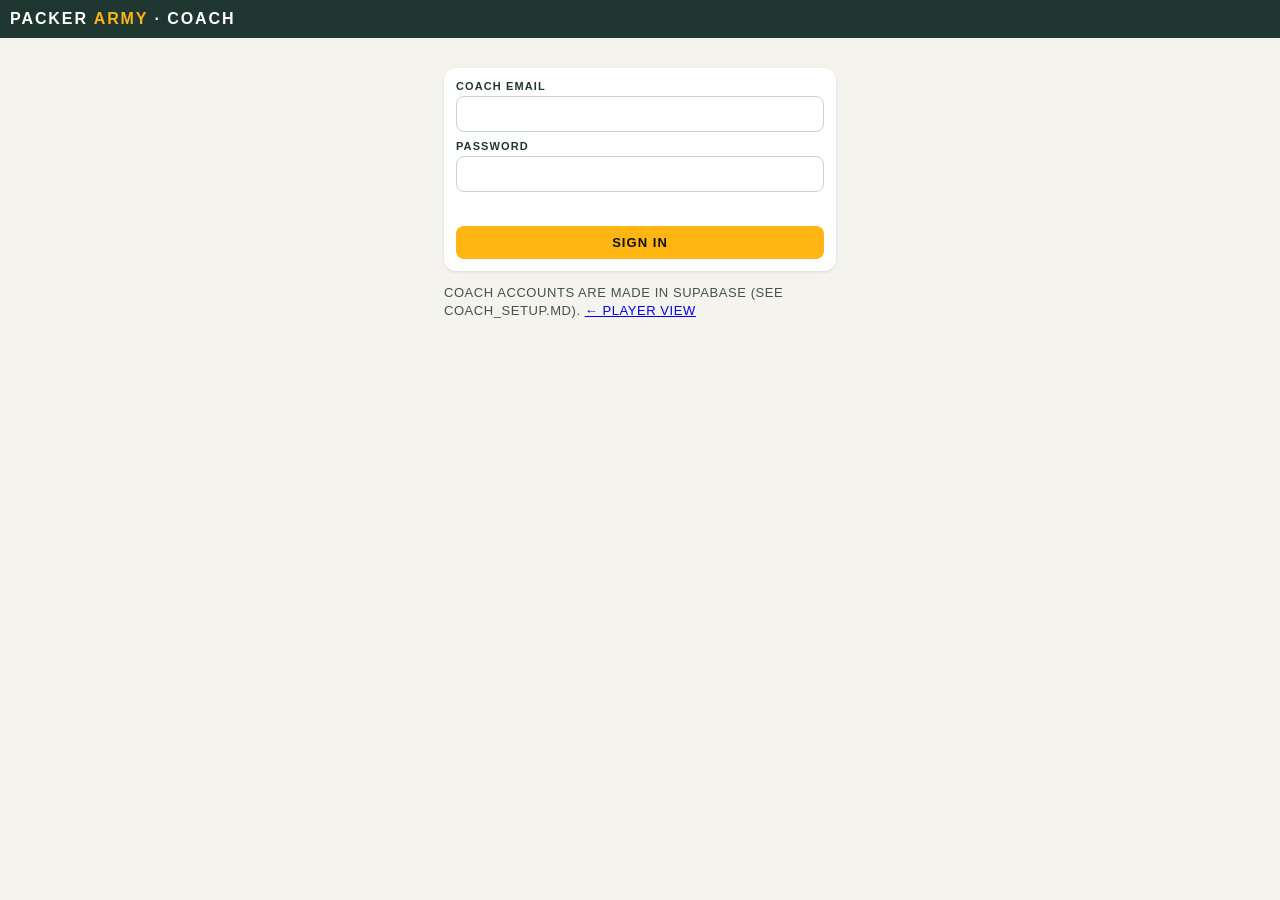
==== coach.html @ a490b2a1 "Packer Army playbook app Player view (5v5 / 6v6), full-screen plays with edit / send to coach / sync" ====
<!doctype html><html lang=en><head><meta charset=utf-8>
<meta name=viewport content="width=device-width,initial-scale=1,viewport-fit=cover,maximum-scale=1">
<meta name=apple-mobile-web-app-capable content=yes><meta name=theme-color content="#203731">
<link rel=manifest href=manifest.webmanifest><link rel=apple-touch-icon href=icons/icon-180.png>
<title>Packer Army Coach</title>
<link rel=stylesheet href=theme.css>
<style>
body{padding-bottom:calc(84px + env(safe-area-inset-bottom))}
.view{display:none}.view.show{display:block}
.pick{display:flex;gap:6px;align-items:center;padding:10px 0 8px}
.pick select{flex:1;min-width:0;font-weight:600;font-size:15px;font-family:inherit;padding:9px 8px;border-radius:9px;border:1.5px solid var(--g3);background:#fff;color:var(--ink)}
.pick .btn{padding:9px 13px}
.more{display:flex;flex-wrap:wrap;gap:8px;margin:14px 0}.more .btn{flex:1 1 44%;text-align:center;text-decoration:none}
.actions{position:fixed;left:0;right:0;bottom:0;background:var(--g);padding:10px 10px calc(10px + env(safe-area-inset-bottom));display:flex;gap:8px;z-index:10;box-shadow:0 -2px 10px rgba(0,0,0,.25)}
.actions .btn{flex:1}.actions #save{flex:1.6}
.login{max-width:420px;margin:30px auto;padding:0 14px}
h3.sec{margin:14px 2px 6px;font-size:14px;letter-spacing:.06em;color:var(--g)}
.idea{display:flex;gap:10px;background:#fff;border-radius:10px;box-shadow:0 1px 3px rgba(0,0,0,.15);padding:8px;margin:0 0 8px;align-items:center;cursor:pointer}
.idea .mini{width:110px;flex:none;aspect-ratio:1.3;position:relative}.idea .mini svg,.cmp .d svg,.hist .mini svg{position:absolute;inset:0;width:100%;height:100%}
.idea .tx{flex:1;min-width:0;font:13px/1.3 var(--font)}.idea .tx b{display:block;font-size:14px;margin-bottom:2px}
.cmp{display:grid;grid-template-columns:1fr 1fr;gap:8px;margin:8px 0}@media(max-width:520px){.cmp{grid-template-columns:1fr}}
.cmp figure{margin:0;background:#fff;border-radius:10px;overflow:hidden;box-shadow:0 1px 3px rgba(0,0,0,.15)}
.cmp figcaption{background:var(--g);color:#fff;font:600 12px var(--font);letter-spacing:.05em;padding:5px 8px}.cmp figure.new figcaption{background:var(--gold);color:var(--ink)}
.cmp .d{aspect-ratio:1.3;position:relative}
.msg{background:#fff;border-left:4px solid var(--gold);border-radius:8px;padding:10px 12px;margin:10px 0;font:15px/1.4 var(--font)}
.meta{font:13px/1.4 var(--font);color:#44524d}
.btns{display:flex;flex-wrap:wrap;gap:8px;margin:12px 0}.btns .btn{flex:1 1 40%}
.cm{background:#fff;border-radius:8px;padding:8px 10px;margin:6px 0;font:14px/1.35 var(--font);display:flex;gap:8px}.cm div{flex:1}.cm b{color:var(--g)}
.cm button{background:none;border:0;color:var(--warn);font-size:18px}
.hist{display:flex;gap:10px;align-items:center;border-bottom:1px solid #e3e8e5;padding:8px 0}.hist .mini{width:90px;flex:none;aspect-ratio:1.3;position:relative}.hist div{flex:1;font:13px/1.3 var(--font)}
dialog .radio{display:flex;gap:8px;align-items:center;font:15px var(--font);margin:8px 0}
#histList{max-height:60vh;overflow:auto}
</style></head><body>
<header><div class=hrow><h1>PACKER <span>ARMY</span> · COACH</h1><div class=seg id=fmts></div></div><div class=tabs id=tabs><button data-t=book class=on>Playbook</button><button data-t=review>Review ideas</button></div></header>

<div class="view login" id=vLogin>
  <fieldset><label>COACH EMAIL</label><input type=email id=lEmail autocomplete=username autocapitalize=off>
  <label>PASSWORD</label><input type=password id=lPass autocomplete=current-password>
  <div id=lMsg class=meta style="color:var(--warn);min-height:20px;margin-top:8px"></div>
  <button class="btn gold" id=lGo style="width:100%;margin-top:6px">Sign in</button></fieldset>
  <p class=meta>Coach accounts are made in Supabase (see COACH_SETUP.md). <a href="index.html">← Player view</a></p>
</div>

<div class="view wrap" id=vBook>
  <div class=pick><button class=btn id=prev aria-label="previous play">◀</button><select id=pick></select><button class=btn id=next aria-label="next play">▶</button></div>
  <div id=ed></div>
  <div class=more>
    <button class="btn ghost" id=print5>Print 5v5 wristband</button><button class="btn ghost" id=print6>Print 6v6 wristband</button>
    <button class="btn ghost" id=histBtn>Versions of this play</button><button class="btn ghost" id=revert>Undo all unsaved changes</button>
    <button class="btn ghost" id=codeBtn>Team code</button><button class="btn ghost" id=out>Sign out</button>
    <a class="btn ghost" href="index.html">← Player view</a>
  </div>
</div>

<div class="view wrap" id=vReview><div id=rev></div></div>

<div class=actions id=bar><button class=btn id=undo>Undo</button><button class="btn gold" id=save>Save</button></div>

<dialog id=dNote><h2 id=nTitle></h2><p id=nText></p><div id=nPick></div><textarea id=nBody maxlength=600></textarea>
  <div class=row><button class="btn ghost" id=nCancel>Cancel</button><button class="btn gold" id=nOk>OK</button></div></dialog>
<dialog id=dApply><h2>Apply this idea</h2><p>Every player's app gets the result. The play it replaces is kept in its version history.</p>
  <div id=aOpts></div><label>NOTE TO THE TEAM (optional)</label><textarea id=aNote maxlength=600></textarea>
  <div class=row><button class="btn ghost" id=aCancel>Cancel</button><button class="btn gold" id=aOk>Apply</button></div></dialog>
<dialog id=dHist><h2 id=hTitle>Versions</h2><div id=histList></div><div class=row><button class="btn ghost" id=hClose>Close</button></div></dialog>
<dialog id=dCode><h2>Team code</h2><p>Players type this once to open the app. Changing it signs every player out until they enter the new one.</p>
  <label>CURRENT CODE</label><input id=cNow readonly><label>NEW CODE</label><input id=cNew autocapitalize=characters autocomplete=off maxlength=40>
  <div class=row><button class="btn ghost" id=cCancel>Close</button><button class="btn gold" id=cOk>Change</button></div></dialog>

<script src=config.js></script><script src=pb.js></script><script src=data.js></script><script src=editor.js></script>
<script>
const $=s=>document.querySelector(s), clone=o=>JSON.parse(JSON.stringify(o)), same=(a,b)=>JSON.stringify(a)===JSON.stringify(b), P=PA.esc;
const base={}, work={};            // base = saved playbook, work = coach's copy being edited (kept on the phone until saved)
let FMTS=[], FMT='', idx=0, tab='book', ideas=[], openIdea=null, stops=[];
const ed=PlayEditor($('#ed'),{onChange:()=>{ saveDraft(); refresh(); }});
const cur=()=>work[FMT][idx];
const changed=f=>(work[f]||[]).filter(p=>!same(p,(base[f]||[]).find(q=>q.n===p.n)));
function saveDraft(){ for(const f of FMTS){ if(changed(f).length) PA.store.set('pa_draft_'+f,work[f]); else PA.store.del('pa_draft_'+f); } }
function view(v){ ['vLogin','vBook','vReview'].forEach(x=>$('#'+x).classList.toggle('show',x===v)); $('#bar').style.display=v==='vBook'?'flex':'none';
  $('#fmts').style.display=$('#tabs').style.display=v==='vLogin'?'none':'flex'; }
const needsPlay=x=>x.kind==='new'&&!x.target_n;   // players see ideas inside a play, so new-play ideas need one to show with

/* ---------- sign in + load ---------- */
async function start(){
  if(!PA.configured){ view('vLogin'); $('#lMsg').textContent='App not connected yet: fill in config.js (COACH_SETUP.md).'; return; }
  try{ const by=await PA.coachPlays(); FMTS=Object.keys(by).sort();
    for(const f of FMTS){ base[f]=by[f]; const d=PA.store.get('pa_draft_'+f); work[f]=d||clone(by[f]); if(d&&changed(f).length) PA.toast('Restored your unsaved '+f+' changes'); }
  }catch(e){ if(e.status===401||/Coach sign-in|JWT|token/i.test(e.message)){ PA.logout(); view('vLogin'); return; } alert(e.message); return; }
  $('#fmts').innerHTML=FMTS.map(f=>`<button>${f}</button>`).join('');
  const s=PA.store.get('pa_coach_fmt'); FMT=FMTS.includes(s)?s:FMTS[0];
  view(tab==='book'?'vBook':'vReview'); loadPlay(); loadIdeas();
}
$('#lGo').onclick=async()=>{ $('#lMsg').textContent='Signing in…';
  try{ await PA.login($('#lEmail').value.trim(),$('#lPass').value); $('#lMsg').textContent=''; start(); }
  catch(e){ $('#lMsg').textContent=e.message==='Invalid login credentials'?'Wrong email or password.':e.message; } };
$('#out').onclick=()=>{ if(FMTS.some(f=>changed(f).length)&&!confirm('You have unsaved changes on this phone. They stay here until you sign back in. Sign out?')) return; PA.logout(); location.reload(); };

/* ---------- playbook ---------- */
function loadPlay(){ idx=Math.min(idx,work[FMT].length-1); ed.load(cur(),FMT+'#'+cur().n); refresh(); }
function refresh(){
  [...$('#fmts').children].forEach(b=>b.classList.toggle('on',b.textContent===FMT));
  const ch=new Set(changed(FMT).map(p=>p.n));
  $('#pick').innerHTML=work[FMT].map((p,i)=>`<option value="${i}">${ch.has(p.n)?'● ':''}#${p.n}${p.status==='spare'?' (spare)':''} ${P(p.name)}</option>`).join(''); $('#pick').value=idx;
  const total=FMTS.reduce((a,f)=>a+changed(f).length,0);
  $('#save').textContent=total?`Save to team (${total})`:'Saved ✓'; $('#save').disabled=!total; $('#undo').disabled=!ed.canUndo();
  const pend=ideas.filter(x=>x.status==='pending').length; $('#tabs [data-t=review]').textContent='Review ideas'+(pend?` (${pend})`:'');
}
const go=i=>{ idx=(i+work[FMT].length)%work[FMT].length; loadPlay(); };
$('#pick').onchange=e=>go(+e.target.value); $('#prev').onclick=()=>go(idx-1); $('#next').onclick=()=>go(idx+1);
$('#fmts').onclick=e=>{ if(e.target.tagName!=='BUTTON') return; FMT=e.target.textContent; PA.store.set('pa_coach_fmt',FMT); if(tab==='book') loadPlay(); else drawReview(); refresh(); };
$('#tabs').onclick=e=>{ const t=e.target.dataset.t; if(!t) return; tab=t; [...$('#tabs').children].forEach(b=>b.classList.toggle('on',b.dataset.t===t)); openIdea=null;
  view(t==='book'?'vBook':'vReview'); if(t==='review') loadIdeas(); else loadPlay(); };
$('#undo').onclick=()=>{ if(!ed.undo()) PA.toast('Nothing to undo'); };
$('#revert').onclick=()=>{ const b=base[FMT].find(q=>q.n===cur().n); if(!b||same(b,cur())) return PA.toast('This play has no unsaved changes');
  if(!confirm(`Put play #${cur().n} back to the saved version?`)) return; work[FMT][idx]=clone(b); saveDraft(); loadPlay(); };
$('#save').onclick=async()=>{
  $('#save').disabled=true; $('#save').textContent='Saving…'; const today=new Date().toISOString().slice(0,10);
  try{ for(const f of FMTS) for(const p of changed(f)){ p.updated=today; await PA.coachRpc('pa_save_play',{fmt:f,n:p.n,data:p,reason:'Coach edit'});
         const i=base[f].findIndex(q=>q.n===p.n); if(i>=0) base[f][i]=clone(p); else base[f].push(clone(p)); }
       saveDraft(); PA.toast('Saved! Players get it next time they open the app.',3500); }
  catch(e){ alert('Save failed. Your changes are still on this phone.\n\n'+e.message); }
  refresh(); };
function printFmt(f){ PA.store.set('pa_print_'+f,work[f]); location.href='print.html?fmt='+f+'&src=coach'; }
$('#print5').onclick=()=>printFmt('5v5'); $('#print6').onclick=()=>printFmt('6v6');
$('#histBtn').onclick=async()=>{ const p=cur(); $('#hTitle').textContent=`Versions of #${p.n}`; $('#histList').innerHTML='<p class=meta>Loading…</p>'; $('#dHist').showModal();
  try{ const h=await PA.coachRpc('pa_history',{fmt:FMT,n:p.n});
    $('#histList').innerHTML=h.length?h.map((v,i)=>`<div class=hist><div class=mini data-i="${i}"></div><div><b>${P(v.data.name)}</b><br>replaced ${new Date(v.replaced_at).toLocaleString()}<br><span class=meta>${P(v.reason||'')}</span></div><button class=btn data-r="${i}">Restore</button></div>`).join(''):'<p class=meta>No earlier versions yet.</p>';
    $('#histList').querySelectorAll('.mini').forEach(m=>m.innerHTML=PB.staticSVG(h[+m.dataset.i].data,{aspect:1.3}));
    $('#histList').onclick=e=>{ const r=e.target.dataset.r; if(r==null) return; const d=clone(h[+r].data); d.n=p.n; work[FMT][idx]=d; saveDraft(); $('#dHist').close(); loadPlay(); PA.toast('Restored here. Tap Save to send it to the team.',3500); };
  }catch(e){ $('#histList').textContent=e.message; } };
$('#hClose').onclick=()=>$('#dHist').close();
$('#codeBtn').onclick=async()=>{ $('#cNew').value=''; $('#dCode').showModal(); try{ $('#cNow').value=await PA.coachRpc('pa_get_code'); }catch(e){ $('#cNow').value=e.message; } };
$('#cCancel').onclick=()=>$('#dCode').close();
$('#cOk').onclick=async()=>{ const c=$('#cNew').value.trim(); if(c.length<4) return alert('Use at least 4 characters');
  try{ await PA.coachRpc('pa_set_code',{new_code:c}); PA.store.set('pa_code',c); $('#cNow').value=c; PA.toast('Team code changed'); }catch(e){ alert(e.message); } };

/* ---------- review ideas ---------- */
async function loadIdeas(){ try{ ideas=(await PA.coachRpc('pa_coach_proposals')).map(x=>(PA.norm(x.play),x)); }catch(e){ ideas=[]; $('#rev').innerHTML='<p class=meta>'+P(e.message)+'</p>'; return; }
  refresh(); if(tab==='review') openIdea?drawIdea(ideas.find(x=>x.id===openIdea)):drawReview(); }
const LBL={pending:'NEW — NEEDS YOU',shared:'TEAM VOTING',applied:'APPLIED',declined:'DECLINED'};
function drawReview(){
  const list=ideas.filter(x=>x.fmt===FMT), card=x=>`<div class=idea data-id="${x.id}"><div class=mini data-id="${x.id}"></div><div class=tx><b>${P(x.play.name||'Untitled')}</b>
    <span class="pill ${x.status}">${LBL[x.status]}</span> ${x.kind==='new'?'New play':'Change #'+x.target_n} · ${P(x.author)} · ${PA.ago(x.created_at)}<div class=meta>👍 ${x.yes} · 👎 ${x.no} · 💬 ${x.comments}</div></div></div>`;
  const sec=(t,a)=>a.length?`<h3 class=sec>${t}</h3>`+a.map(card).join(''):'';
  $('#rev').innerHTML=(sec('NEEDS YOUR REVIEW',list.filter(x=>x.status==='pending'))+sec('TEAM IS VOTING',list.filter(x=>x.status==='shared'))
    +sec('DECIDED',list.filter(x=>x.status==='applied'||x.status==='declined').slice(0,30)))||`<p class=meta>No ${FMT} ideas yet. Players send them from any play (“Suggest a change”) or the 💡 Ideas tab.</p>`;
  $('#rev').querySelectorAll('.mini').forEach(m=>m.innerHTML=PB.staticSVG(ideas.find(x=>x.id===m.dataset.id).play,{aspect:1.3}));
  $('#rev').onclick=e=>{ const c=e.target.closest('.idea'); if(c){ openIdea=c.dataset.id; drawIdea(ideas.find(x=>x.id===openIdea)); scrollTo(0,0); } };
}
async function drawIdea(x){
  if(!x){ openIdea=null; return drawReview(); }
  stops.forEach(s=>s()); stops=[];
  const now=x.target_n?base[x.fmt].find(p=>p.n===x.target_n):null;
  $('#rev').innerHTML=`<div class=btns style="margin:10px 0 0"><button class=btn id=back style="flex:0 0 auto">← All ideas</button><span class="pill ${x.status}" style="align-self:center">${LBL[x.status]}</span></div>
    <h2 style="margin:8px 0 2px;font-size:19px">${P(x.play.name||'Untitled')}</h2>
    <div class=meta>${x.fmt} · ${x.kind==='new'?('New play'+(x.target_n?`, suggests replacing #${x.target_n}`:'')):`Change to #${x.target_n}`} · by <b>${P(x.author)}</b> · ${PA.ago(x.created_at)}</div>
    ${x.message?`<div class=msg>“${P(x.message)}”</div>`:''}${x.coach_note?`<div class=meta><b>Your note:</b> ${P(x.coach_note)}</div>`:''}
    <div class=cmp>${now&&x.status!=='applied'?`<figure><figcaption>NOW · #${now.n} ${P(now.name)}</figcaption><div class=d id=cmpNow></div></figure>`:''}<figure class=new><figcaption>IDEA</figcaption><div class=d id=cmpIdea></div></figure></div>
    <button class="btn gold" id=pb style="width:100%">▶ Play ${now?'both':''}</button>
    <div class=btns>
      ${x.status==='pending'?'<button class="btn gold" id=share>Share with team</button>':''}
      ${x.status==='pending'||x.status==='shared'?'<button class=btn id=apply>Apply…</button><button class=btn id=edit>Edit idea first</button><button class="btn ghost" id=decline>Decline</button>':''}
      ${x.status==='shared'?'<button class="btn ghost" id=unshare>Stop voting</button>':''}
      ${x.status==='declined'?'<button class=btn id=reopen>Reopen</button>':''}
    </div>
    <div class=meta>👍 ${x.yes} yes · 👎 ${x.no} no</div>
    <h3 class=sec>COMMENTS</h3><div id=cms class=meta>Loading…</div>`;
  const dI=$('#cmpIdea'), dN=$('#cmpNow'); dI.innerHTML=PB.staticSVG(x.play,{aspect:1.3}); if(dN) dN.innerHTML=PB.staticSVG(now,{aspect:1.3});
  $('#pb').onclick=()=>{ stops.forEach(s=>s()); stops=[PA.animate(dI,x.play)]; if(dN) stops.push(PA.animate(dN,now)); };
  $('#back').onclick=()=>{ openIdea=null; drawReview(); };
  const B=(id,fn)=>{ const b=$('#'+id); if(b) b.onclick=fn; };
  B('share',()=>note('Share with the team','Optional note the team will see (e.g. “Should X line up wider?”).',(t,w)=>setStatus(x,'shared',t,w),needsPlay(x)?base[x.fmt]:null));
  B('decline',()=>note('Decline this idea',`Optional note to ${x.author} (e.g. “Great thinking, but it breaks the no-run-zone rule”).`,t=>setStatus(x,'declined',t)));
  B('unshare',()=>setStatus(x,'pending',null)); B('reopen',()=>setStatus(x,'pending',null));
  B('apply',()=>applyDlg(x)); B('edit',()=>editIdea(x));
  try{ const c=await PA.coachRpc('pa_coach_comments',{pid:x.id});
    $('#cms').className=''; $('#cms').innerHTML=c.length?c.map(m=>`<div class=cm><div><b>${P(m.author)}</b> <small class=meta>${PA.ago(m.created_at)}</small><br>${P(m.body)}</div><button data-c="${m.id}" aria-label="delete">×</button></div>`).join(''):'<p class=meta>No comments yet.</p>';
    $('#cms').onclick=async e=>{ const id=e.target.dataset.c; if(!id||!confirm('Delete this comment?')) return; await PA.coachRpc('pa_delete_comment',{cid:+id}); loadIdeas(); };
  }catch(e){ $('#cms').textContent=e.message; }
}
function note(title,text,ok,pickFrom){ $('#nTitle').textContent=title; $('#nText').textContent=text; $('#nBody').value='';
  $('#nPick').innerHTML=pickFrom?`<label>SHOW IT TO THE TEAM WITH PLAY</label><select class=f id=nWith>${pickFrom.map(p=>`<option value="${p.n}">#${p.n} ${P(p.name)}</option>`).join('')}</select><label>NOTE</label>`:'';
  $('#dNote').showModal();
  $('#nOk').onclick=()=>{ $('#dNote').close(); ok($('#nBody').value,pickFrom?+$('#nWith').value:null); }; }
$('#nCancel').onclick=()=>$('#dNote').close();
async function setStatus(x,s,t,w){ try{ await PA.coachRpc('pa_set_status',{pid:x.id,new_status:s,note:t,show_with:w||null}); PA.toast({shared:'Shared with the team',declined:'Declined',pending:'Moved back to review'}[s]); loadIdeas(); }catch(e){ alert(e.message); } }
function applyDlg(x){
  const plays=base[x.fmt], opt=(v,l,on)=>`<label class=radio><input type=radio name=ap value="${v}" ${on?'checked':''}> ${l}</label>`;
  $('#aOpts').innerHTML=(x.kind==='modify'?opt(x.target_n,`Change play #${x.target_n} (${P(plays.find(p=>p.n===x.target_n)?.name||'')})`,true):'')
    +`<label class=radio><input type=radio name=ap value=pick ${x.kind==='new'?'checked':''}> Replace play <select class=f id=aPick style="width:auto;flex:1">${plays.map(p=>`<option value="${p.n}" ${p.n===x.target_n?'selected':''}>#${p.n} ${P(p.name)}</option>`).join('')}</select></label>`
    +opt(0,'Add as a new spare play',false);
  $('#aNote').value=''; $('#dApply').showModal();
  $('#aOk').onclick=async()=>{ const v=document.querySelector('input[name=ap]:checked').value, into=v==='pick'?+$('#aPick').value:+v;
    if(into && changed(x.fmt).some(p=>p.n===into) && !confirm(`You have unsaved edits to #${into}. Applying replaces them. Continue?`)) return;
    try{ const n=await PA.coachRpc('pa_apply',{pid:x.id,into_n:into,note:$('#aNote').value}); $('#dApply').close();
      const by=await PA.coachPlays(); base[x.fmt]=by[x.fmt]; const w=work[x.fmt], fresh=by[x.fmt].find(p=>p.n===n); const i=w.findIndex(p=>p.n===n); if(i>=0) w[i]=clone(fresh); else { w.push(clone(fresh)); w.sort((a,b)=>a.n-b.n); }
      saveDraft(); PA.toast(`Applied as play #${n}. Players get it next time they open the app.`,4000); loadIdeas(); }
    catch(e){ alert(e.message); } };
}
$('#aCancel').onclick=()=>$('#dApply').close();
function editIdea(x){
  const copy=clone(x.play);
  $('#rev').innerHTML=`<div class=btns style="margin:10px 0"><button class=btn id=eBack style="flex:0 0 auto">← Cancel</button><button class="btn gold" id=eSave>Save changes to idea</button></div><p class=meta>Editing ${P(x.author)}’s idea before the team sees it.</p><div id=ied></div>`;
  const e2=PlayEditor($('#ied')); e2.load(copy,'idea-'+x.id);
  $('#eBack').onclick=()=>drawIdea(x);
  $('#eSave').onclick=async()=>{ try{ await PA.coachRpc('pa_update_proposal',{pid:x.id,play:copy}); PA.toast('Idea updated'); loadIdeas(); }catch(e){ alert(e.message); } };
}
document.addEventListener('visibilitychange',()=>{ if(document.visibilityState==='visible'&&PA.coachEmail()) loadIdeas(); });
start();
</script></body></html>
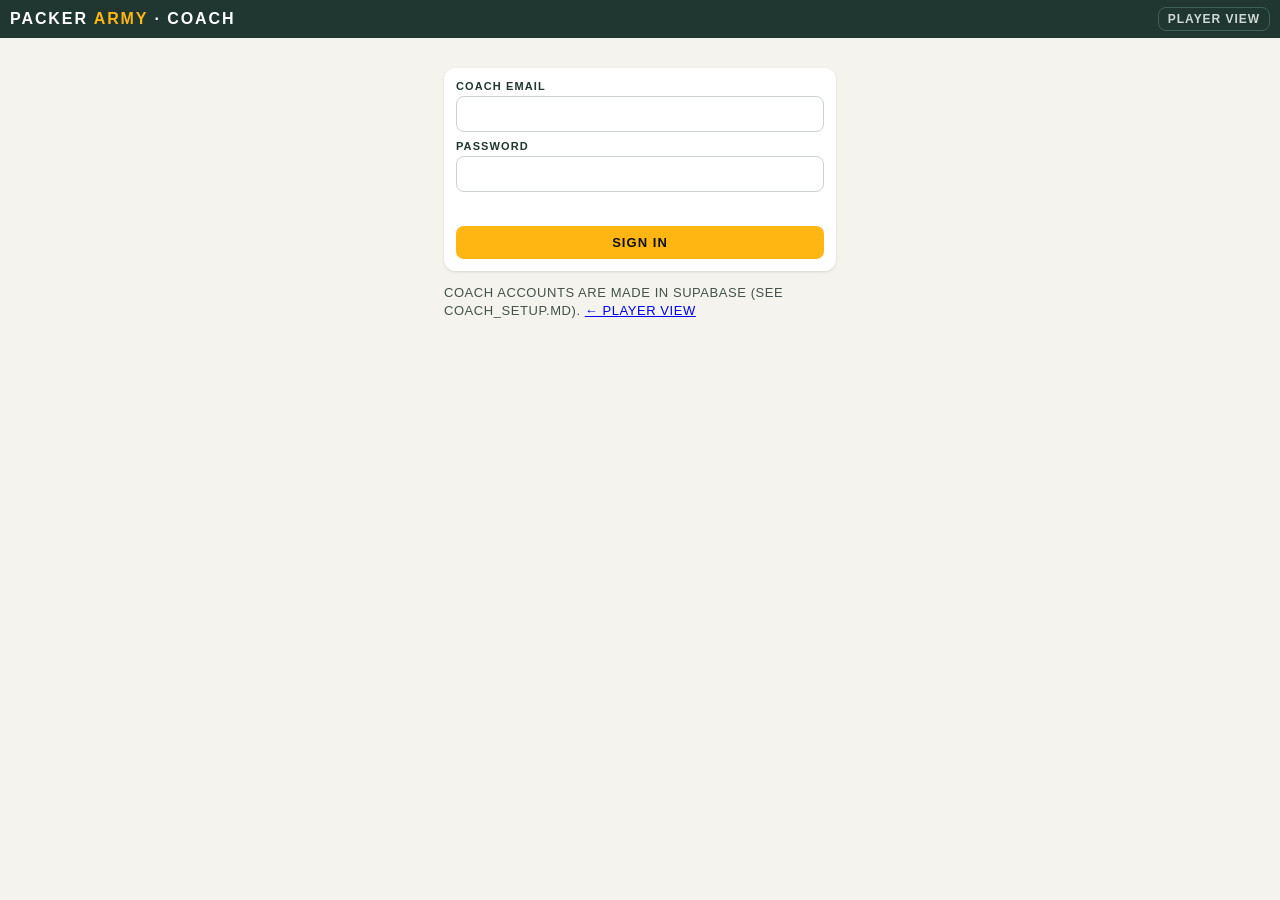
==== commit 87acf384: "Coach mode, route curves, ball dragging, timing - Visible COACH sign-in with inbox count and new-ide" ====
--- a/coach.html
+++ b/coach.html
@@ -31,7 +31,7 @@
 dialog .radio{display:flex;gap:8px;align-items:center;font:15px var(--font);margin:8px 0}
 #histList{max-height:60vh;overflow:auto}
 </style></head><body>
-<header><div class=hrow><h1>PACKER <span>ARMY</span> · COACH</h1><div class=seg id=fmts></div></div><div class=tabs id=tabs><button data-t=book class=on>Playbook</button><button data-t=review>Review ideas</button></div></header>
+<header><div class=hrow><h1>PACKER <span>ARMY</span> · COACH</h1><div class=seg id=fmts></div><a href="index.html" style="flex:none;color:var(--mute);border:1.5px solid var(--g3);border-radius:8px;padding:4px 9px;font-size:12px;font-weight:600;letter-spacing:.08em;text-decoration:none">PLAYER VIEW</a></div><div class=tabs id=tabs><button data-t=book class=on>Playbook</button><button data-t=review>Review ideas</button></div></header>
 
 <div class="view login" id=vLogin>
   <fieldset><label>COACH EMAIL</label><input type=email id=lEmail autocomplete=username autocapitalize=off>
@@ -87,6 +87,7 @@
   }catch(e){ if(e.status===401||/Coach sign-in|JWT|token/i.test(e.message)){ PA.logout(); view('vLogin'); return; } alert(e.message); return; }
   $('#fmts').innerHTML=FMTS.map(f=>`<button>${f}</button>`).join('');
   const s=PA.store.get('pa_coach_fmt'); FMT=FMTS.includes(s)?s:FMTS[0];
+  if(location.hash==='#review'){ tab='review'; [...$('#tabs').children].forEach(b=>b.classList.toggle('on',b.dataset.t==='review')); }   // from the 📥 inbox
   view(tab==='book'?'vBook':'vReview'); loadPlay(); loadIdeas();
 }
 $('#lGo').onclick=async()=>{ $('#lMsg').textContent='Signing in…';
